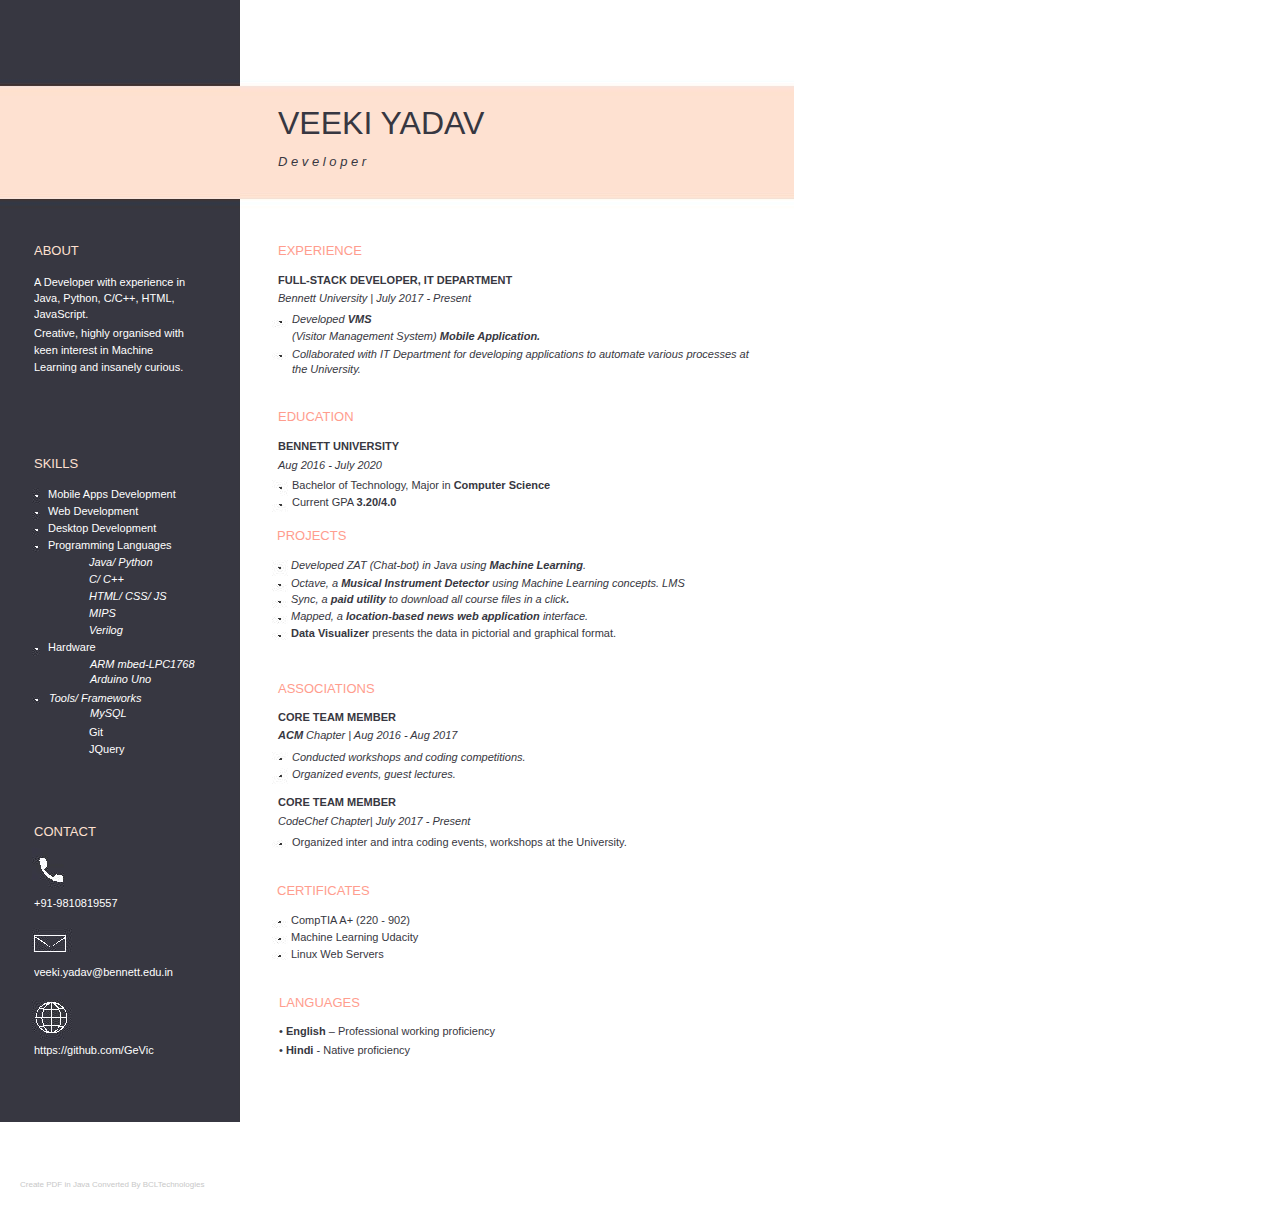
==== index.htm @ 9db04eba "index file added" ====
<!DOCTYPE HTML PUBLIC "-//W3C//DTD HTML 4.01//EN" "http://www.w3.org/TR/html4/strict.dtd">
<HTML>
<HEAD>
<META http-equiv="Content-Type" content="text/html; charset=UTF-8">
<META http-equiv="X-UA-Compatible" content="IE=8">
<TITLE>bcl_146179128.htm</TITLE>
<META name="generator" content="BCL easyConverter SDK 5.0.08">
<STYLE type="text/css">

body {margin-top: 0px;margin-left: 0px;}

#page_1 {position:relative; overflow: hidden;margin: 0px 0px 0px 0px;padding: 0px;border: none;width: 794px;height: 1122px;}
#page_1 #id_1 {border:none;margin: 104px 0px 0px 34px;padding: 0px;border:none;width: 760px;overflow: hidden;}
#page_1 #id_1 #id_1_1 {float:left;border:none;margin: 138px 0px 0px 0px;padding: 0px;border:none;width: 243px;overflow: hidden;}
#page_1 #id_1 #id_1_2 {float:left;border:none;margin: 0px 0px 0px 0px;padding: 0px;border:none;width: 517px;overflow: hidden;}
#page_1 #id_2 {border:none;margin: 11px 0px 0px 34px;padding: 0px;border:none;width: 504px;overflow: hidden;}

#page_1 #p1dimg1 {position:absolute;top:0px;left:0px;z-index:-1;width:794px;height:1122px;}
#page_1 #p1dimg1 #p1img1 {width:794px;height:1122px;}




.dclr {clear:both;float:none;height:1px;margin:0px;padding:0px;overflow:hidden;}

.ft0{font: 13px 'Arial';color: #ffe1d1;line-height: 16px;}
.ft1{font: 11px 'Arial';color: #ffffff;line-height: 16px;}
.ft2{font: 11px 'Arial';color: #ffffff;line-height: 17px;}
.ft3{font: 11px 'Arial';color: #ffffff;line-height: 14px;}
.ft4{font: italic 11px 'Arial';color: #ffffff;line-height: 14px;}
.ft5{font: italic 11px 'Arial';color: #ffffff;line-height: 15px;}
.ft6{font: 32px 'Arial';color: #373741;line-height: 36px;}
.ft7{font: italic 13px 'Arial';color: #373741;line-height: 16px;}
.ft8{font: 13px 'Arial';color: #ff9d8e;line-height: 16px;}
.ft9{font: bold 11px 'Arial';color: #373741;line-height: 14px;}
.ft10{font: italic 11px 'Arial';color: #373741;line-height: 14px;}
.ft11{font: italic bold 11px 'Arial';color: #373741;line-height: 13px;}
.ft12{font: italic 11px 'Arial';color: #373741;line-height: 15px;}
.ft13{font: 11px 'Arial';color: #373741;line-height: 14px;}
.ft14{font: italic bold 11px 'Arial';color: #373741;line-height: 15px;}
.ft15{font: italic 11px 'Arial';color: #373741;line-height: 16px;}
.ft16{font: 1px 'Arial';line-height: 1px;}

.p0{text-align: left;margin-top: 0px;margin-bottom: 0px;}
.p1{text-align: left;padding-right: 77px;margin-top: 15px;margin-bottom: 0px;}
.p2{text-align: left;padding-right: 91px;margin-top: 3px;margin-bottom: 0px;}
.p3{text-align: left;margin-top: 80px;margin-bottom: 0px;}
.p4{text-align: left;padding-left: 14px;margin-top: 15px;margin-bottom: 0px;}
.p5{text-align: left;padding-left: 14px;margin-top: 3px;margin-bottom: 0px;}
.p6{text-align: left;padding-left: 55px;margin-top: 3px;margin-bottom: 0px;}
.p7{text-align: left;padding-left: 56px;padding-right: 77px;margin-top: 3px;margin-bottom: 0px;}
.p8{text-align: left;padding-left: 56px;padding-right: 118px;margin-top: 4px;margin-bottom: 0px;text-indent: -41px;}
.p9{text-align: left;padding-left: 55px;margin-top: 4px;margin-bottom: 0px;}
.p10{text-align: left;margin-top: 68px;margin-bottom: 0px;}
.p11{text-align: left;margin-top: 56px;margin-bottom: 0px;}
.p12{text-align: left;margin-top: 55px;margin-bottom: 0px;}
.p13{text-align: left;padding-left: 1px;margin-top: 0px;margin-bottom: 0px;}
.p14{text-align: left;padding-left: 1px;margin-top: 13px;margin-bottom: 0px;}
.p15{text-align: left;padding-left: 1px;margin-top: 73px;margin-bottom: 0px;}
.p16{text-align: left;padding-left: 1px;margin-top: 14px;margin-bottom: 0px;}
.p17{text-align: left;padding-left: 1px;margin-top: 4px;margin-bottom: 0px;}
.p18{text-align: left;padding-left: 15px;margin-top: 7px;margin-bottom: 0px;}
.p19{text-align: left;padding-left: 15px;margin-top: 3px;margin-bottom: 0px;}
.p20{text-align: left;padding-left: 15px;padding-right: 40px;margin-top: 4px;margin-bottom: 0px;}
.p21{text-align: left;padding-left: 1px;margin-top: 32px;margin-bottom: 0px;}
.p22{text-align: left;padding-left: 1px;margin-top: 5px;margin-bottom: 0px;}
.p23{text-align: left;padding-left: 15px;margin-top: 6px;margin-bottom: 0px;}
.p24{text-align: left;margin-top: 19px;margin-bottom: 0px;}
.p25{text-align: left;padding-left: 14px;margin-top: 14px;margin-bottom: 0px;}
.p26{text-align: left;padding-left: 14px;padding-right: 82px;margin-top: 3px;margin-bottom: 0px;}
.p27{text-align: left;padding-left: 14px;margin-top: 2px;margin-bottom: 0px;}
.p28{text-align: left;padding-left: 1px;margin-top: 41px;margin-bottom: 0px;}
.p29{text-align: left;padding-left: 15px;margin-top: 8px;margin-bottom: 0px;}
.p30{text-align: left;margin-top: 34px;margin-bottom: 0px;}
.p31{text-align: left;padding-left: 2px;margin-top: 34px;margin-bottom: 0px;}
.p32{text-align: left;margin-top: 0px;margin-bottom: 0px;white-space: nowrap;}

.td0{padding: 0px;margin: 0px;width: 245px;vertical-align: bottom;}
.td1{padding: 0px;margin: 0px;width: 259px;vertical-align: bottom;}

.tr0{height: 16px;}
.tr1{height: 19px;}

.t0{width: 504px;font: 11px 'Arial';color: #373741;}

</STYLE>
</HEAD>

<BODY>
<DIV id="page_1">
<DIV id="p1dimg1">
<IMG src="[data-uri]" alt=""></DIV>


<DIV class="dclr"></DIV>
<DIV id="id_1">
<DIV id="id_1_1">
<P class="p0 ft0">ABOUT</P>
<P class="p1 ft1">A Developer with experience in Java, Python, C/C++, HTML, JavaScript.</P>
<P class="p2 ft2">Creative, highly organised with keen interest in Machine Learning and insanely curious.</P>
<P class="p3 ft0">SKILLS</P>
<P class="p4 ft3">Mobile Apps Development</P>
<P class="p5 ft3">Web Development</P>
<P class="p5 ft3">Desktop Development</P>
<P class="p5 ft3">Programming Languages</P>
<P class="p6 ft4">Java/ Python</P>
<P class="p6 ft4">C/ C++</P>
<P class="p6 ft4">HTML/ CSS/ JS</P>
<P class="p6 ft4">MIPS</P>
<P class="p6 ft4">Verilog</P>
<P class="p5 ft3">Hardware</P>
<P class="p7 ft5">ARM <NOBR>mbed-LPC1768</NOBR> Arduino Uno</P>
<P class="p8 ft5">Tools/ Frameworks MySQL</P>
<P class="p9 ft3">Git</P>
<P class="p6 ft3">JQuery</P>
<P class="p10 ft0">CONTACT</P>
<P class="p11 ft3"><NOBR>+91-9810819557</NOBR></P>
<P class="p12 ft3">veeki.yadav@bennett.edu.in</P>
</DIV>
<DIV id="id_1_2">
<P class="p13 ft6">VEEKI YADAV</P>
<P class="p14 ft7">D e v e l o p e r</P>
<P class="p15 ft8">EXPERIENCE</P>
<P class="p16 ft9"><NOBR>FULL-STACK</NOBR> DEVELOPER, IT DEPARTMENT</P>
<P class="p17 ft10">Bennett University | July 2017 - Present</P>
<P class="p18 ft10">Developed <SPAN class="ft11">VMS</SPAN></P>
<P class="p19 ft10">(Visitor Management System) <SPAN class="ft11">Mobile Application.</SPAN></P>
<P class="p20 ft12">Collaborated with IT Department for developing applications to automate various processes at the University.</P>
<P class="p21 ft8">EDUCATION</P>
<P class="p16 ft9">BENNETT UNIVERSITY</P>
<P class="p22 ft10">Aug 2016 - July 2020</P>
<P class="p23 ft13">Bachelor of Technology, Major in <SPAN class="ft9">Computer Science</SPAN></P>
<P class="p19 ft13">Current GPA <SPAN class="ft9">3.20/4.0</SPAN></P>
<P class="p24 ft8">PROJECTS</P>
<P class="p25 ft10">Developed ZAT <NOBR>(Chat-bot)</NOBR> in Java using <SPAN class="ft11">Machine Learning</SPAN>.</P>
<P class="p26 ft15">Octave, a <SPAN class="ft14">Musical Instrument Detector </SPAN>using Machine Learning concepts. LMS Sync, a <SPAN class="ft14">paid utility </SPAN>to download all course files in a click<SPAN class="ft14">.</SPAN></P>
<P class="p27 ft11"><SPAN class="ft10">Mapped, a </SPAN><NOBR>location-based</NOBR> news web application <SPAN class="ft10">interface.</SPAN></P>
<P class="p5 ft13"><SPAN class="ft9">Data Visualizer </SPAN>presents the data in pictorial and graphical format.</P>
<P class="p28 ft8">ASSOCIATIONS</P>
<P class="p14 ft9">CORE TEAM MEMBER</P>
<P class="p17 ft10"><SPAN class="ft11">ACM </SPAN>Chapter | Aug 2016 - Aug 2017</P>
<P class="p29 ft10">Conducted workshops and coding competitions.</P>
<P class="p19 ft10">Organized events, guest lectures.</P>
<P class="p16 ft9">CORE TEAM MEMBER</P>
<P class="p22 ft10">CodeChef Chapter| July 2017 - Present</P>
<P class="p18 ft13">Organized inter and intra coding events, workshops at the University.</P>
<P class="p30 ft8">CERTIFICATES</P>
<P class="p25 ft13">CompTIA A+ (220 - 902)</P>
<P class="p5 ft13">Machine Learning Udacity</P>
<P class="p5 ft13">Linux Web Servers</P>
<P class="p31 ft8">LANGUAGES</P>
</DIV>
</DIV>
<DIV id="id_2">
<TABLE cellpadding=0 cellspacing=0 class="t0">
<TR>
	<TD class="tr0 td0"><P class="p32 ft16">&nbsp;</P></TD>
	<TD class="tr0 td1"><P class="p32 ft13">• <SPAN class="ft9">English </SPAN>– Professional working proficiency</P></TD>
</TR>
<TR>
	<TD class="tr1 td0"><P class="p32 ft3">https://github.com/GeVic</P></TD>
	<TD class="tr1 td1"><P class="p32 ft13">• <SPAN class="ft9">Hindi </SPAN>- Native proficiency</P></TD>
</TR>
</TABLE>
</DIV>
</DIV>
<DIV style="padding: 50px 0px 15px 20px; font-family: Arial, Helvetica, sans-serif; font-size: 8px; color: #c8c8c8;">
	<P><A href="http://www.pdfonline.com/java-create-pdf/" style="color: #c8c8c8; text-decoration: none;">Create PDF in Java</A> Converted By BCLTechnologies</P>
</DIV>
</BODY>
</HTML>
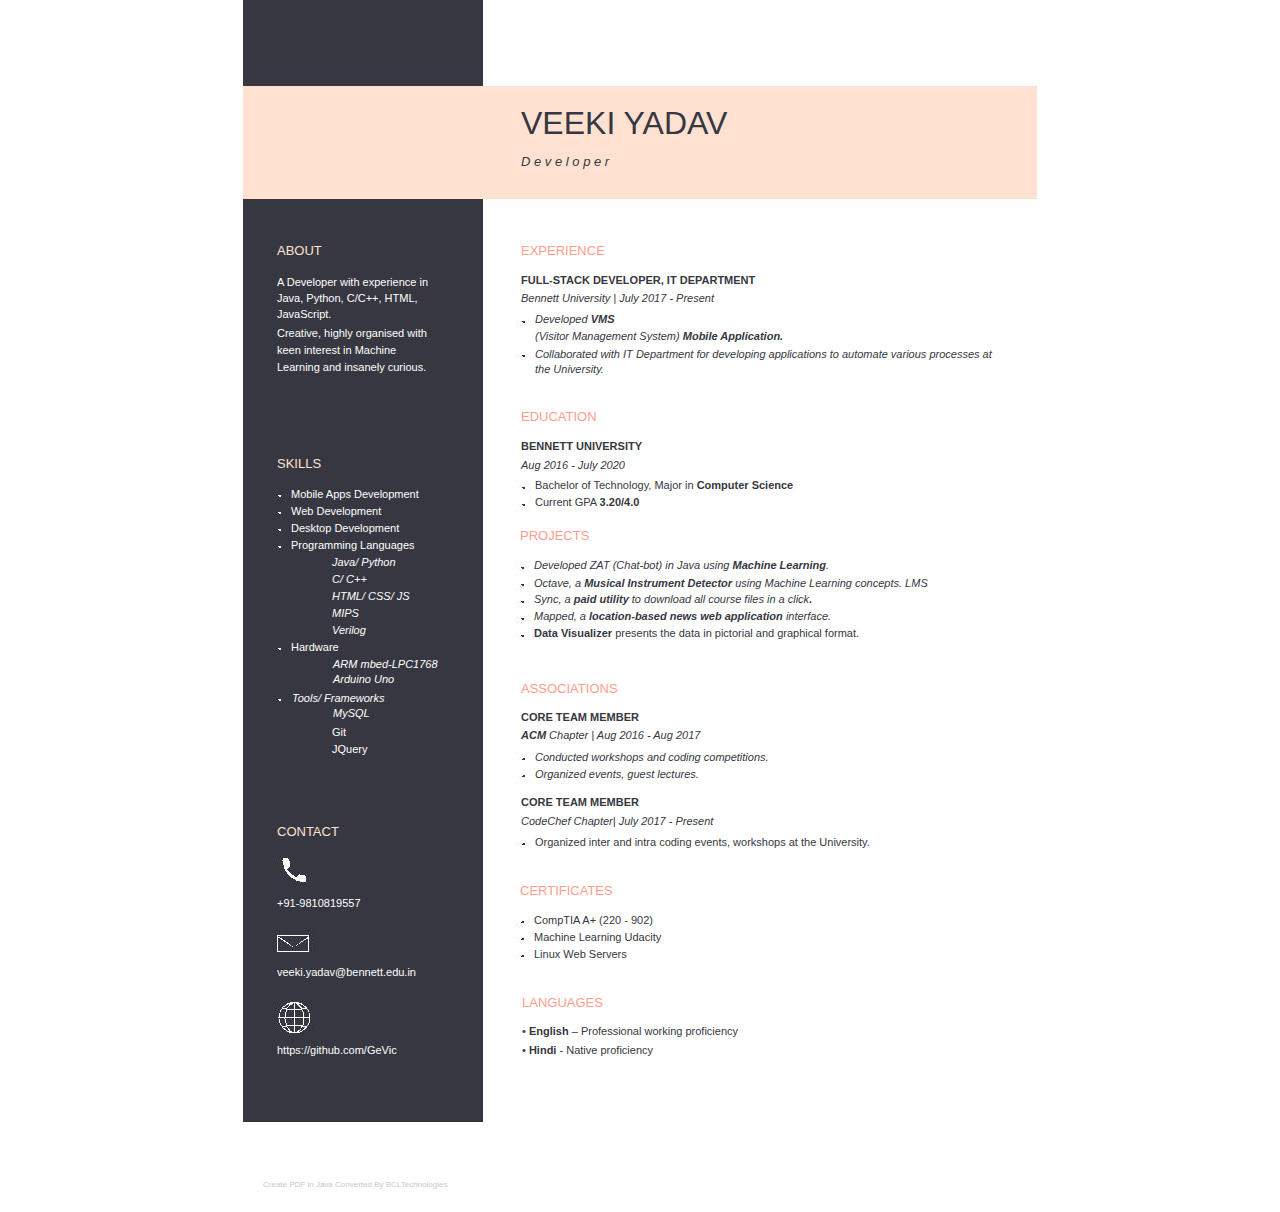
==== commit a888ee4a: "Styling to center the website" ====
--- a/index.htm
+++ b/index.htm
@@ -82,6 +82,16 @@
 .tr1{height: 19px;}
 
 .t0{width: 504px;font: 11px 'Arial';color: #373741;}
+
+html {
+    display: table;
+    margin: auto;
+}
+
+body {
+    display: table-cell;
+    vertical-align: middle;
+}
 
 </STYLE>
 </HEAD>
